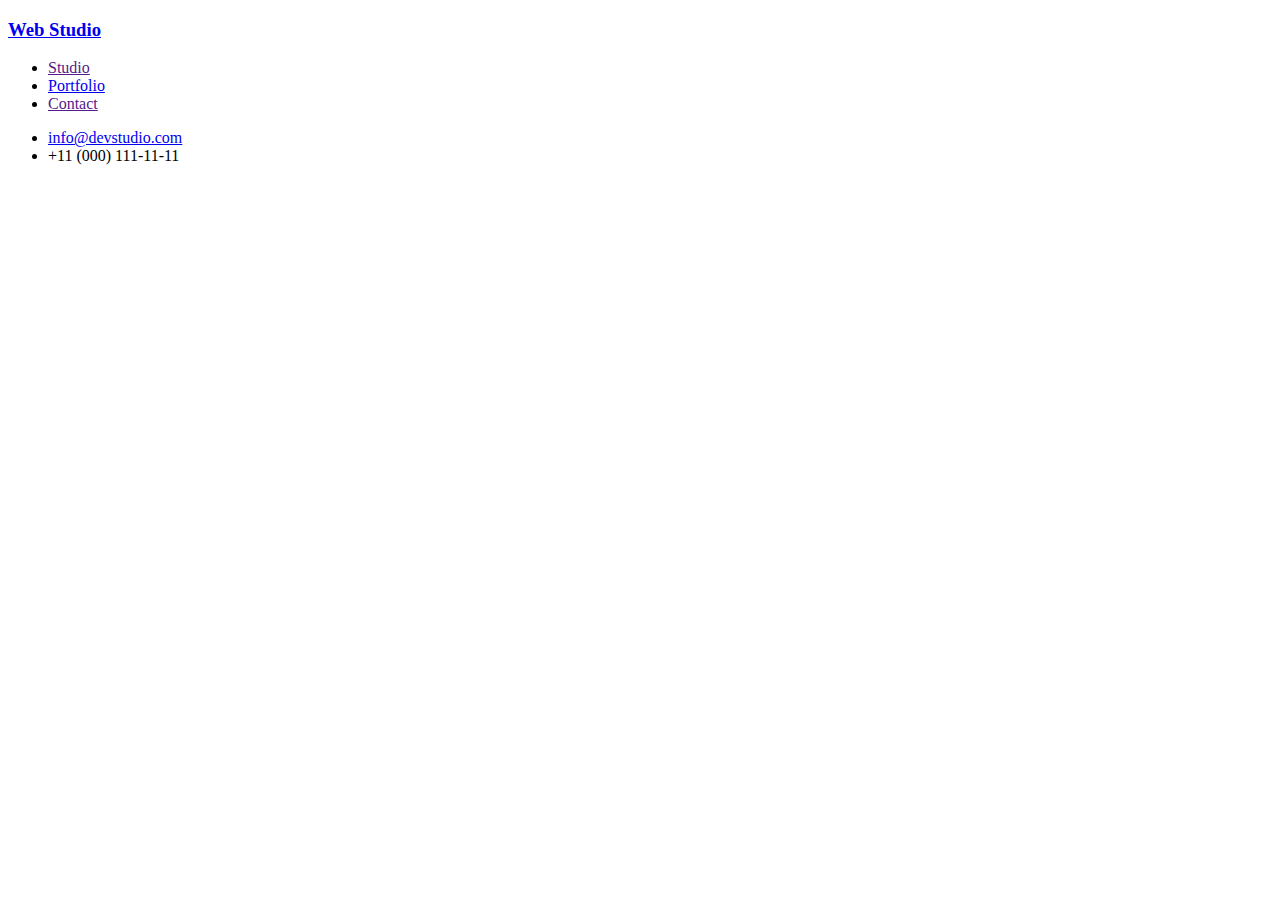
==== portfolio.html @ 4b51d445 "fin" ====
<!DOCTYPE html>
<html lang="en">
<head>
    <meta charset="UTF-8">
    <meta http-equiv="X-UA-Compatible" content="IE=edge">
    <meta name="viewport" content="width=device-width, initial-scale=1.0">
    <title>Portfolio</title>
</head>
<body>
    <header>
        <a href ="/">
        <h3> Web Studio</h3>
    </a>
        <ul>
            <li> <a href =""> Studio </a> </li>
            <li><a href ="/portfolio.html"> Portfolio </a></li>
            <li><a href =""> Contact </a></li>
        </ul>
        <ul>
        <li><a href ="info@devstudio.com">info@devstudio.com</a></li>
        <li>+11 (000) 111-11-11</li>
        </ul>
    </header>
</body>
</html>
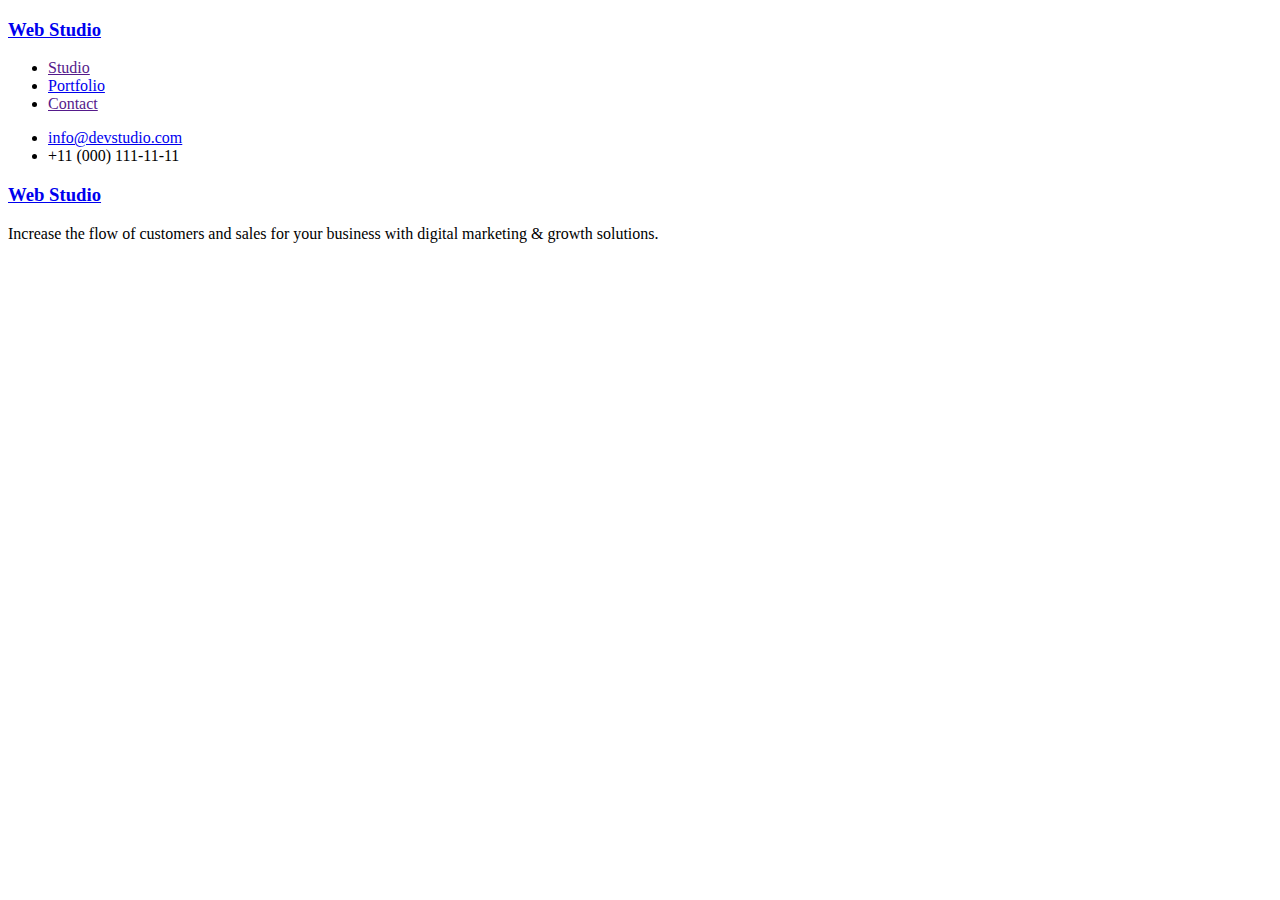
==== commit 58f24e1f: "footer update" ====
--- a/portfolio.html
+++ b/portfolio.html
@@ -21,5 +21,12 @@
         <li>+11 (000) 111-11-11</li>
         </ul>
     </header>
+    <footer>
+        <a href ="/">
+            <h3> Web Studio</h3>
+        </a>
+        <p> Increase the flow of customers and sales for your business 
+            with digital marketing & growth solutions.</p>
+    </footer>
 </body>
 </html>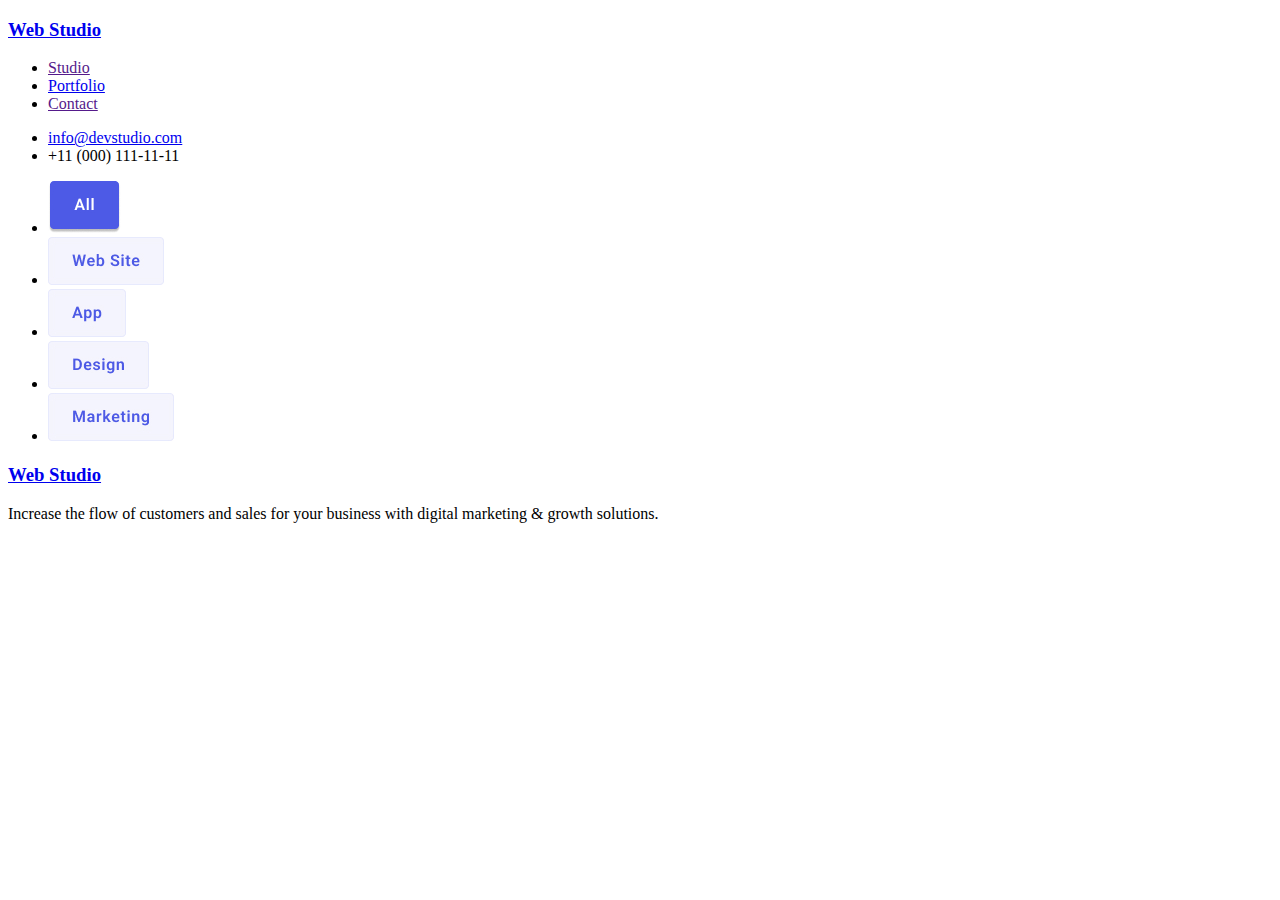
==== commit e8ba24ca: "another section" ====
--- a/portfolio.html
+++ b/portfolio.html
@@ -21,6 +21,17 @@
         <li>+11 (000) 111-11-11</li>
         </ul>
     </header>
+    <div>
+        <section>
+            <ul>
+                <li><img src = "./images/All.jpg" alt ="All"></li>
+                <li><img src = "./images/WebSite.jpg" alt ="WebSite"></li>
+                <li><img src = "./images/App.jpg" alt ="App"></li>
+                <li><img src = "./images/Design.jpg" alt ="Design"></li>
+                <li><img src = "./images/Marketing.jpg" alt ="Marketing"></li>
+            </ul>
+        </section>
+    </div>
     <footer>
         <a href ="/">
             <h3> Web Studio</h3>
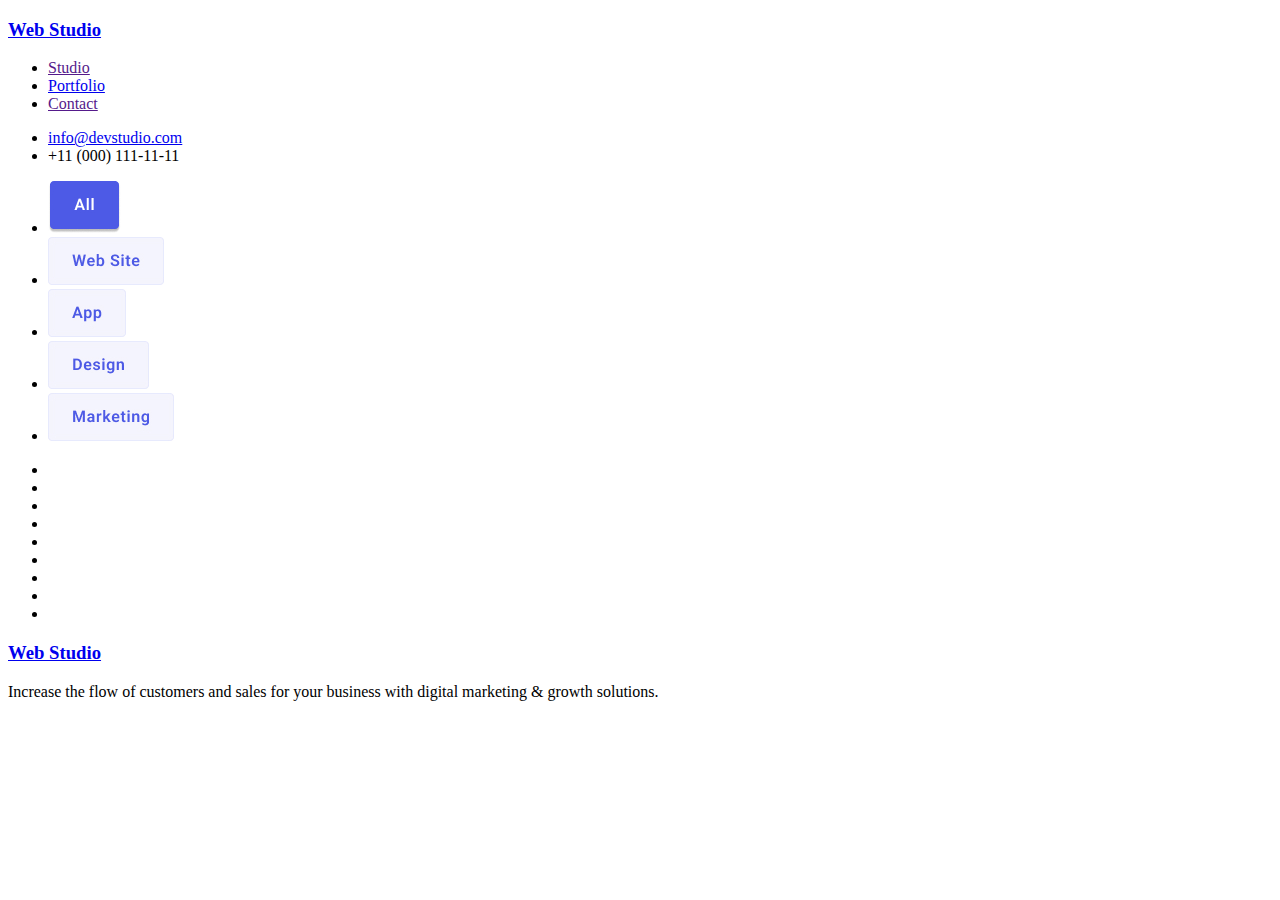
==== commit f0a2a4f9: "Portfolion fin(for now)" ====
--- a/portfolio.html
+++ b/portfolio.html
@@ -32,6 +32,19 @@
             </ul>
         </section>
     </div>
+    <section>
+        <ul>
+            <li></li>
+            <li></li>
+            <li></li>
+            <li></li>
+            <li></li>
+            <li></li>
+            <li></li>
+            <li></li>
+            <li></li>
+        </ul>
+    </section>
     <footer>
         <a href ="/">
             <h3> Web Studio</h3>
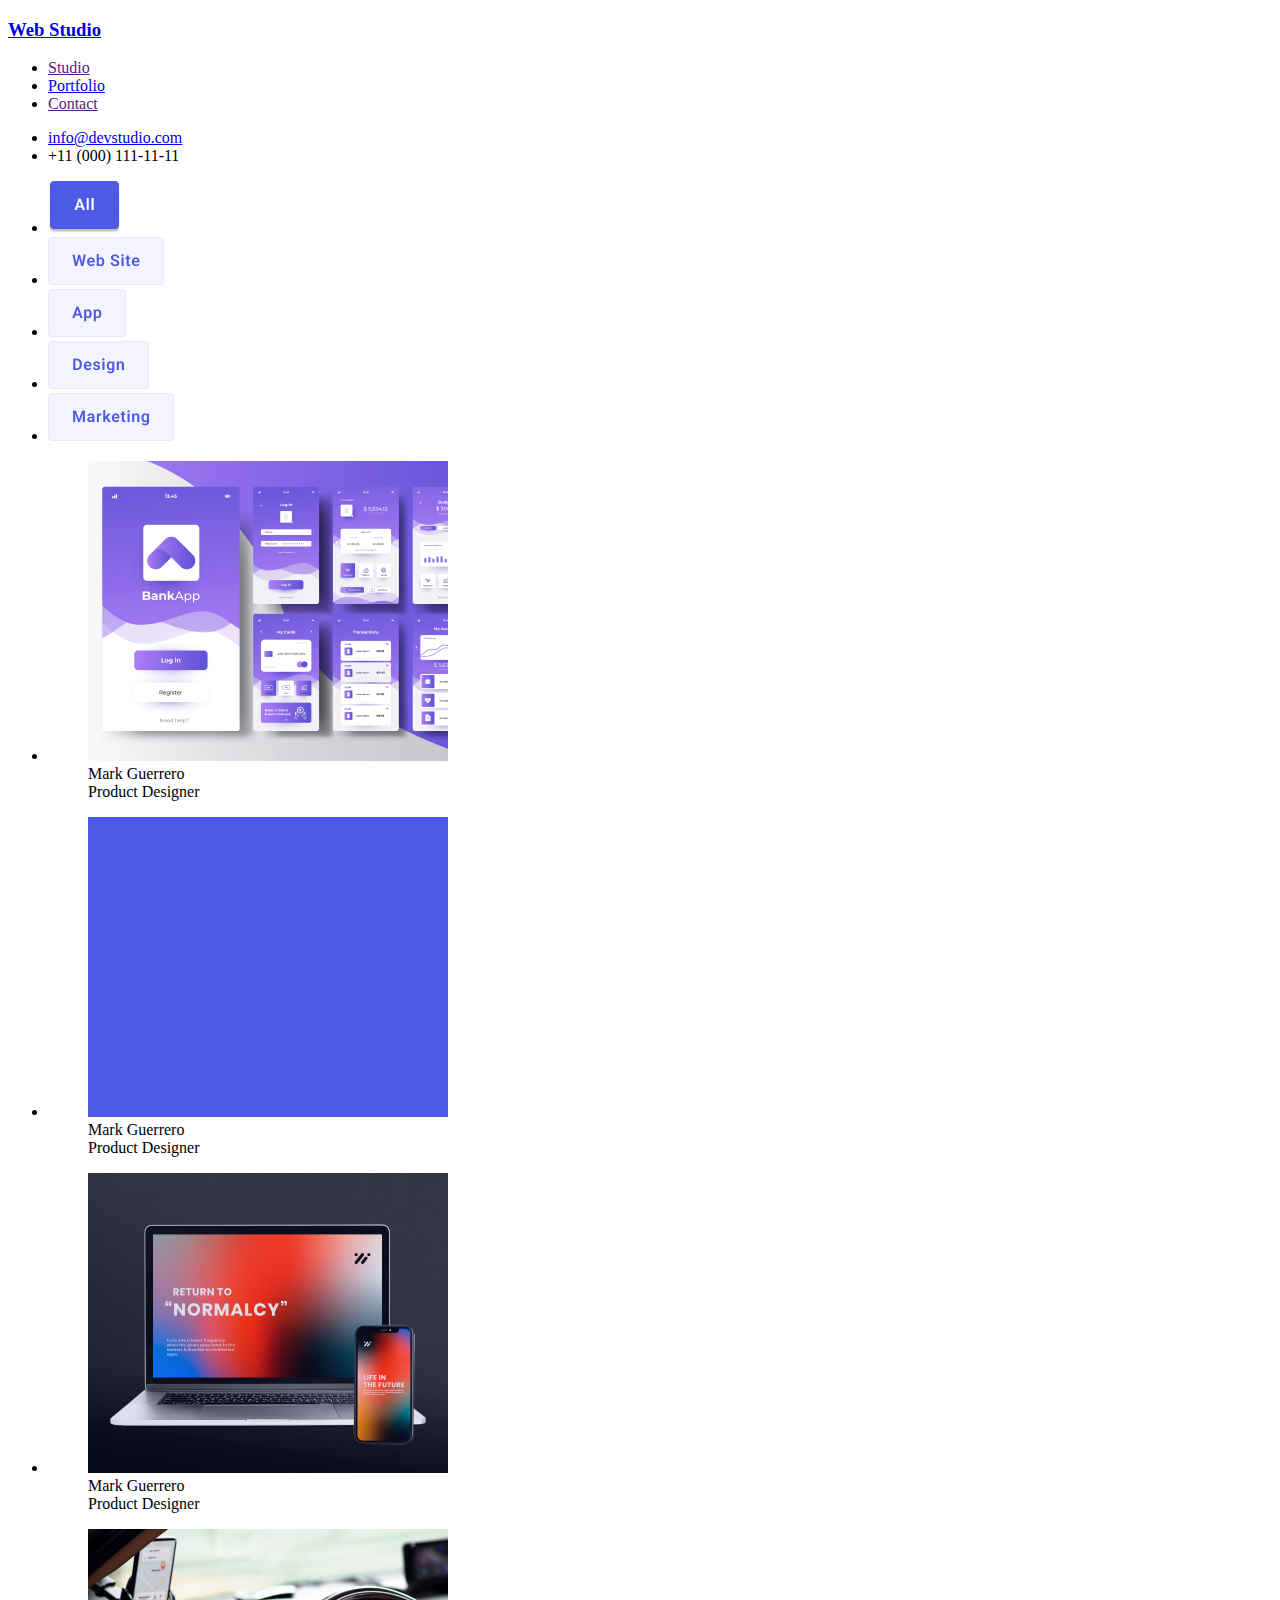
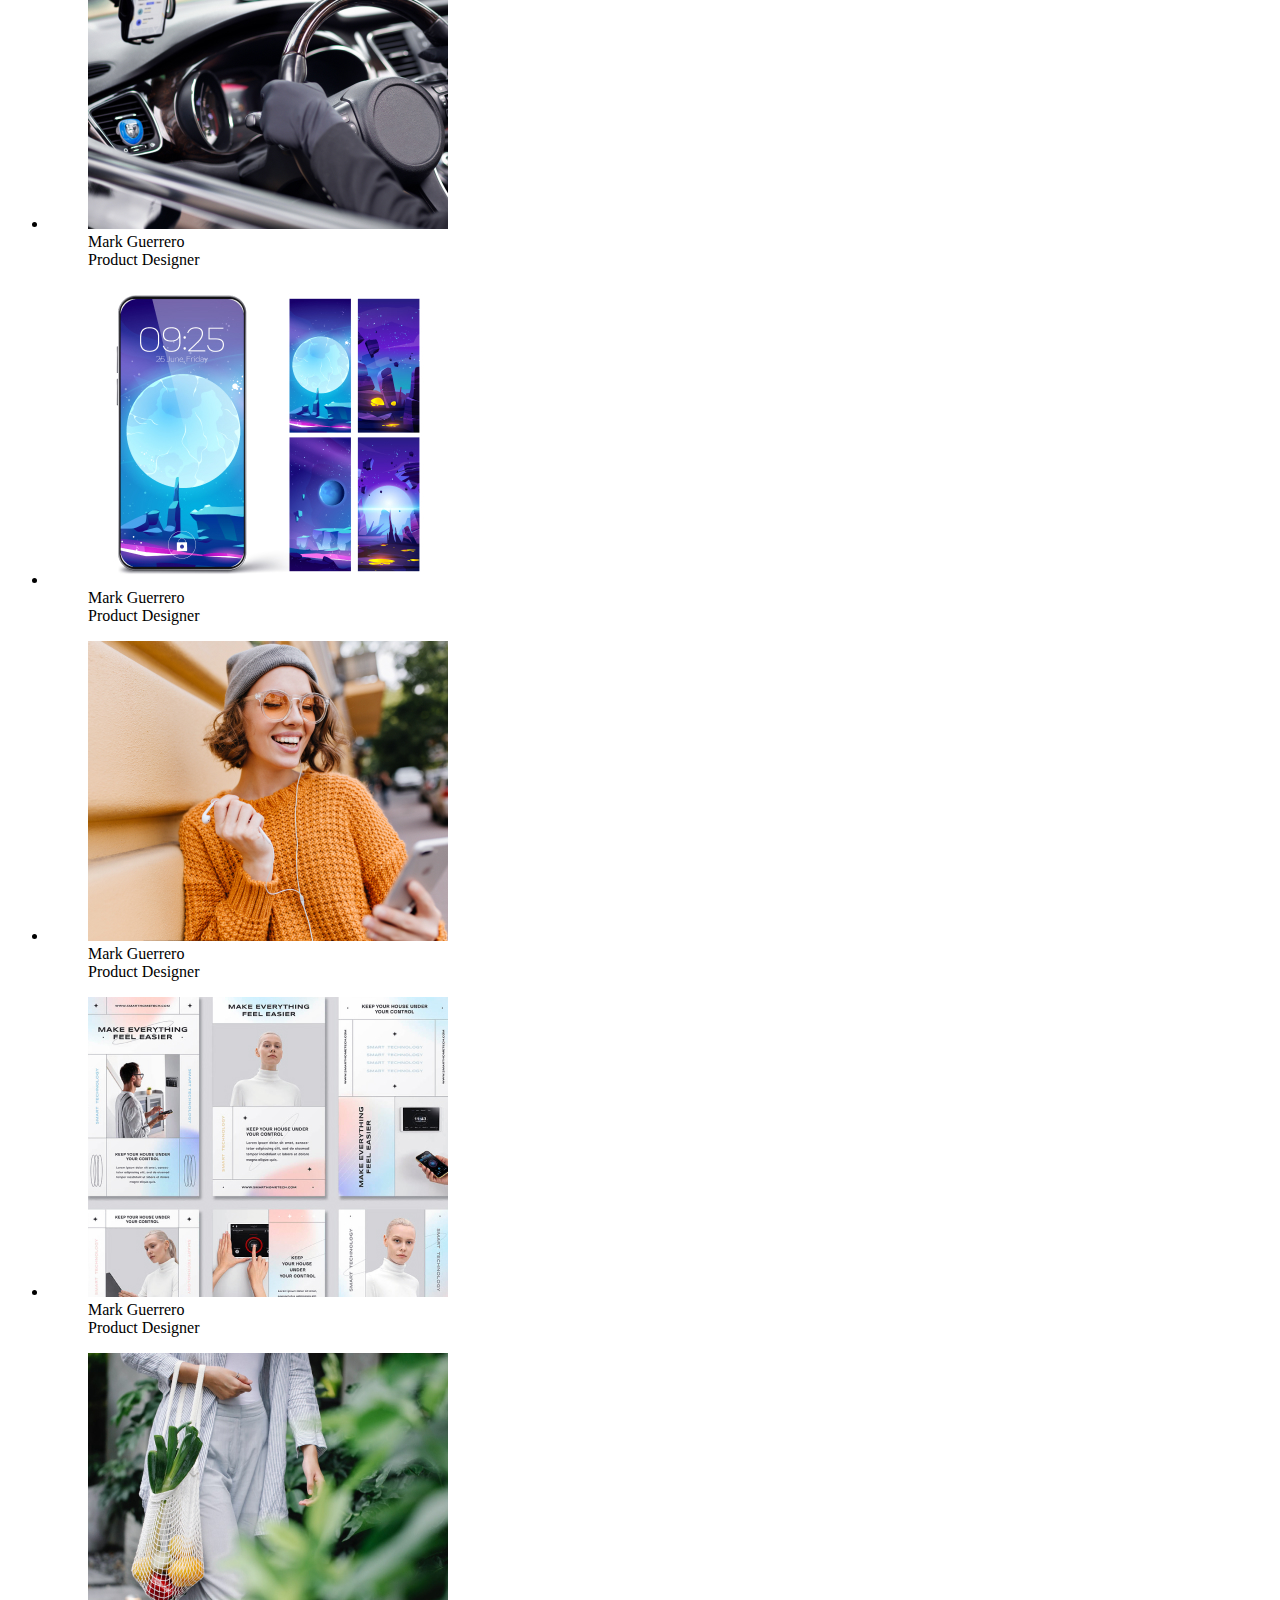
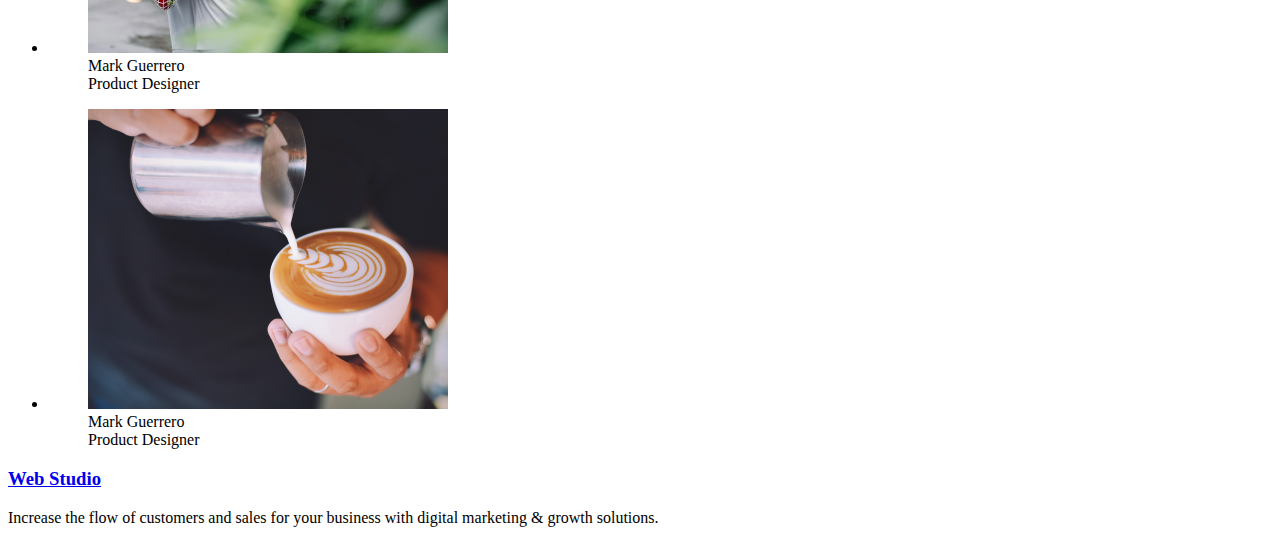
==== commit 31fde60e: "yet another fix for index.html teamcards..." ====
--- a/portfolio.html
+++ b/portfolio.html
@@ -34,15 +34,33 @@
     </div>
     <section>
         <ul>
-            <li></li>
-            <li></li>
-            <li></li>
-            <li></li>
-            <li></li>
-            <li></li>
-            <li></li>
-            <li></li>
-            <li></li>
+            <li><figure><img src = "./images/portf1.jpg" alt ="Image missing" width="360"> 
+                <figcaption>Mark Guerrero <br> Product Designer </figcaption>
+            </figure></li>
+            <li><figure><img src = "./images/portf2.jpg" alt ="Image missing" width="360"> 
+                <figcaption>Mark Guerrero <br> Product Designer </figcaption>
+            </figure></li>
+            <li><figure><img src = "./images/portf3.jpg" alt ="Image missing" width="360"> 
+                <figcaption>Mark Guerrero <br> Product Designer </figcaption>
+            </figure></li>
+            <li><figure><img src = "./images/portf4.jpg" alt ="Image missing" width="360"> 
+                <figcaption>Mark Guerrero <br> Product Designer </figcaption>
+            </figure></li>
+            <li><figure><img src = "./images/portf5.jpg" alt ="Image missing" width="360"> 
+                <figcaption>Mark Guerrero <br> Product Designer </figcaption>
+            </figure></li>
+            <li><figure><img src = "./images/portf6.jpg" alt ="Image missing" width="360"> 
+                <figcaption>Mark Guerrero <br> Product Designer </figcaption>
+            </figure></li>
+            <li><figure><img src = "./images/portf7.jpg" alt ="Image missing" width="360"> 
+                <figcaption>Mark Guerrero <br> Product Designer </figcaption>
+            </figure></li>
+            <li><figure><img src = "./images/portf8.jpg" alt ="Image missing" width="360"> 
+                <figcaption>Mark Guerrero <br> Product Designer </figcaption>
+            </figure></li>
+            <li><figure><img src = "./images/portf9.jpg" alt ="Image missing" width="360"> 
+                <figcaption>Mark Guerrero <br> Product Designer </figcaption>
+            </figure></li>
         </ul>
     </section>
     <footer>
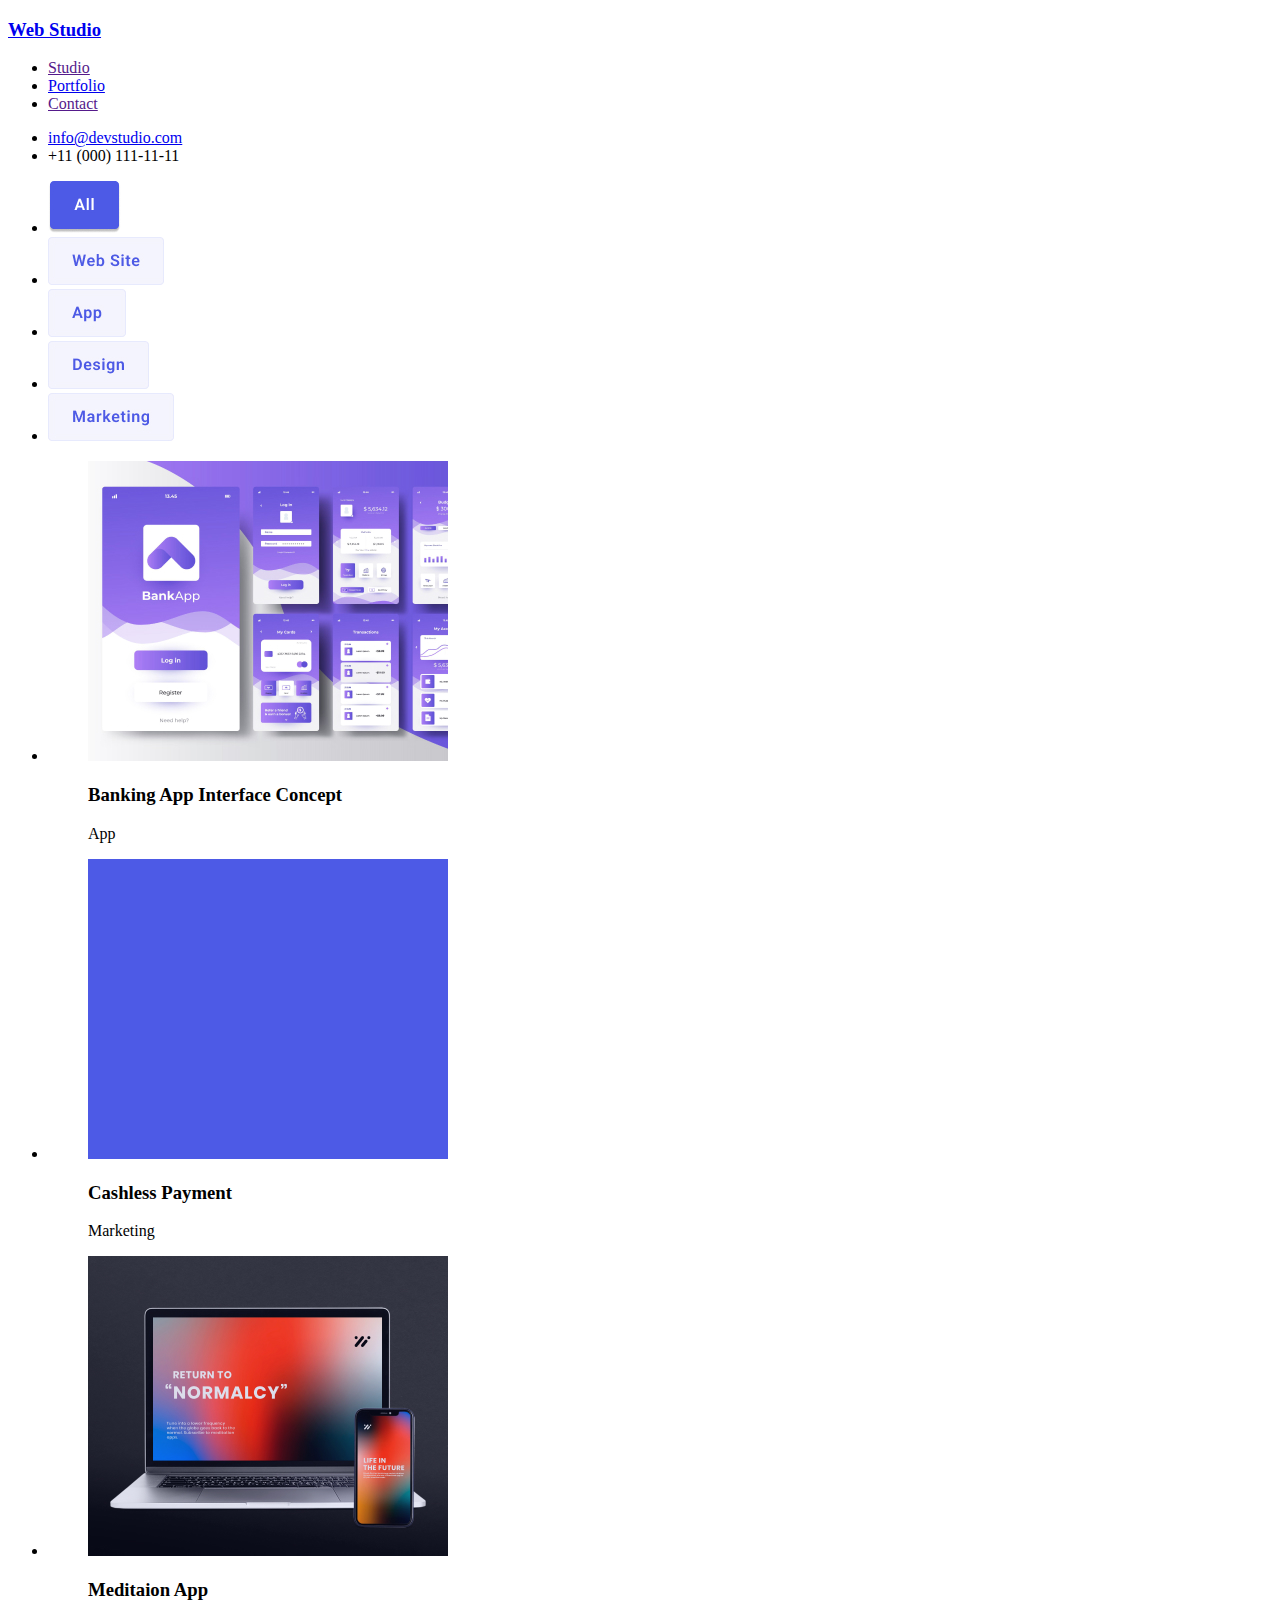
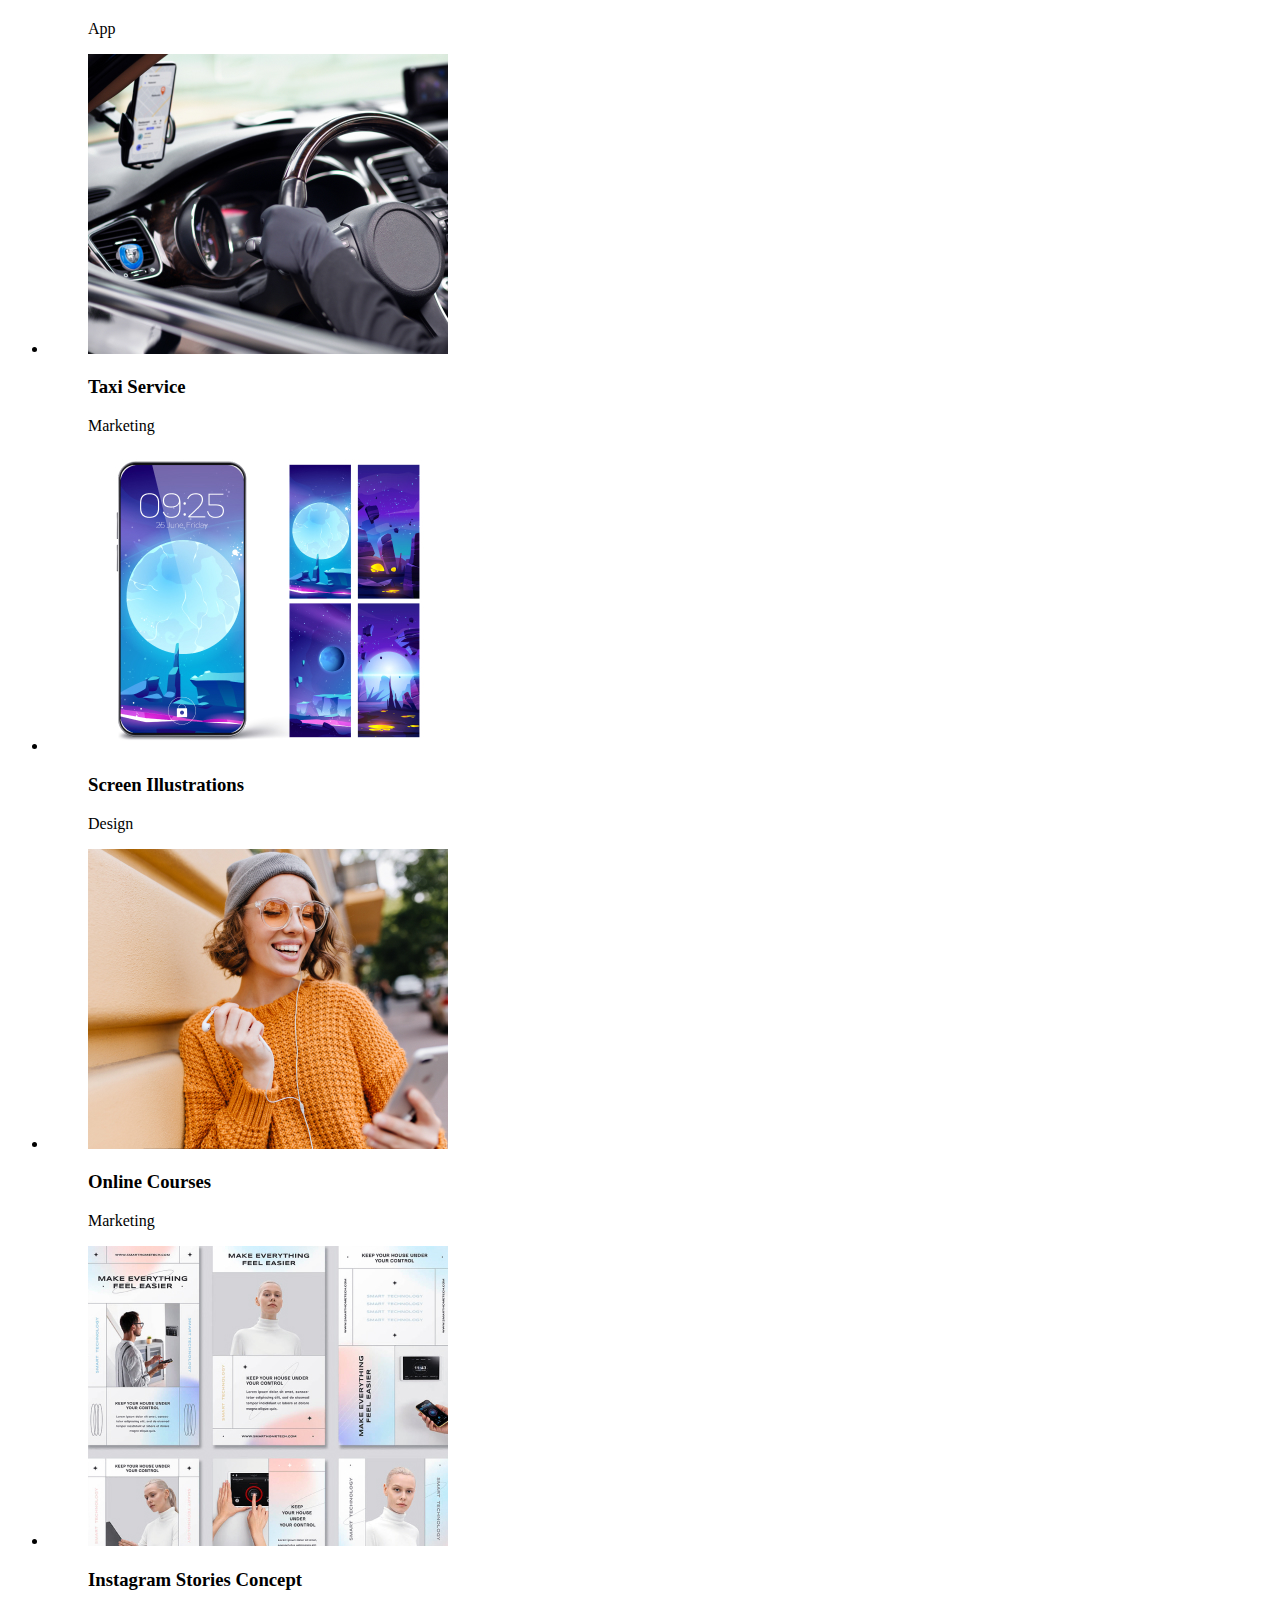
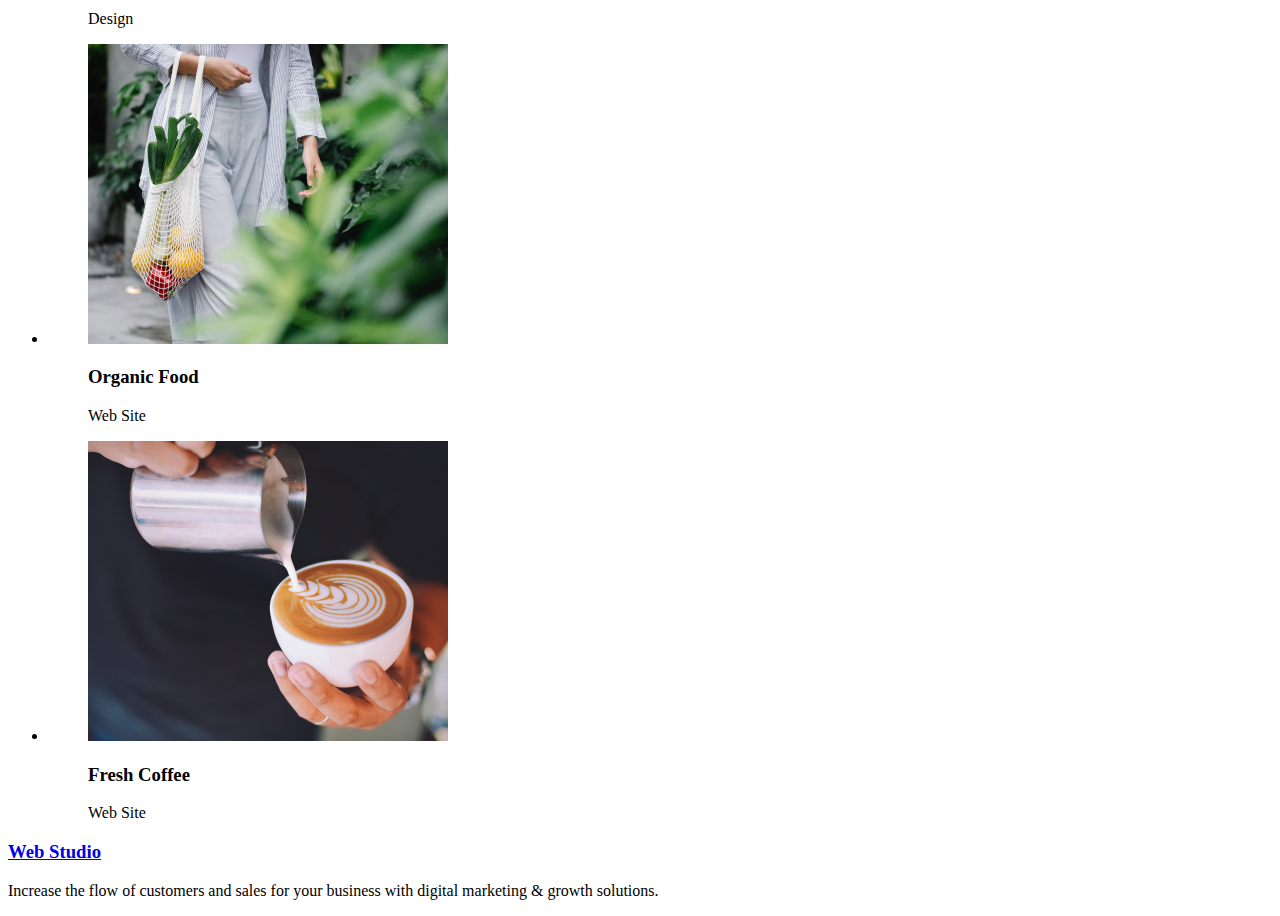
==== commit b948c259: "portfolio markup done" ====
--- a/portfolio.html
+++ b/portfolio.html
@@ -35,31 +35,31 @@
     <section>
         <ul>
             <li><figure><img src = "./images/portf1.jpg" alt ="Image missing" width="360"> 
-                <figcaption>Mark Guerrero <br> Product Designer </figcaption>
+                <figcaption><h3>Banking App Interface Concept</h3></figcaption> <figcaption>App</figcaption>
             </figure></li>
             <li><figure><img src = "./images/portf2.jpg" alt ="Image missing" width="360"> 
-                <figcaption>Mark Guerrero <br> Product Designer </figcaption>
+                <figcaption><h3>Cashless Payment</h3></figcaption> <figcaption>Marketing</figcaption>
             </figure></li>
             <li><figure><img src = "./images/portf3.jpg" alt ="Image missing" width="360"> 
-                <figcaption>Mark Guerrero <br> Product Designer </figcaption>
+                <figcaption><h3>Meditaion App</h3></figcaption> <figcaption>App</figcaption>
             </figure></li>
             <li><figure><img src = "./images/portf4.jpg" alt ="Image missing" width="360"> 
-                <figcaption>Mark Guerrero <br> Product Designer </figcaption>
+                <figcaption><h3>Taxi Service</h3></figcaption> <figcaption>Marketing</figcaption>
             </figure></li>
             <li><figure><img src = "./images/portf5.jpg" alt ="Image missing" width="360"> 
-                <figcaption>Mark Guerrero <br> Product Designer </figcaption>
+                <figcaption><h3>Screen Illustrations</h3></figcaption> <figcaption>Design</figcaption>
             </figure></li>
             <li><figure><img src = "./images/portf6.jpg" alt ="Image missing" width="360"> 
-                <figcaption>Mark Guerrero <br> Product Designer </figcaption>
+                <figcaption><h3>Online Courses</h3></figcaption> <figcaption>Marketing</figcaption>
             </figure></li>
             <li><figure><img src = "./images/portf7.jpg" alt ="Image missing" width="360"> 
-                <figcaption>Mark Guerrero <br> Product Designer </figcaption>
+                <figcaption><h3>Instagram Stories Concept</h3></figcaption> <figcaption>Design</figcaption>
             </figure></li>
             <li><figure><img src = "./images/portf8.jpg" alt ="Image missing" width="360"> 
-                <figcaption>Mark Guerrero <br> Product Designer </figcaption>
+                <figcaption><h3>Organic Food</h3></figcaption> <figcaption>Web Site</figcaption>
             </figure></li>
             <li><figure><img src = "./images/portf9.jpg" alt ="Image missing" width="360"> 
-                <figcaption>Mark Guerrero <br> Product Designer </figcaption>
+                <figcaption><h3>Fresh Coffee</h3></figcaption> <figcaption>Web Site</figcaption>
             </figure></li>
         </ul>
     </section>
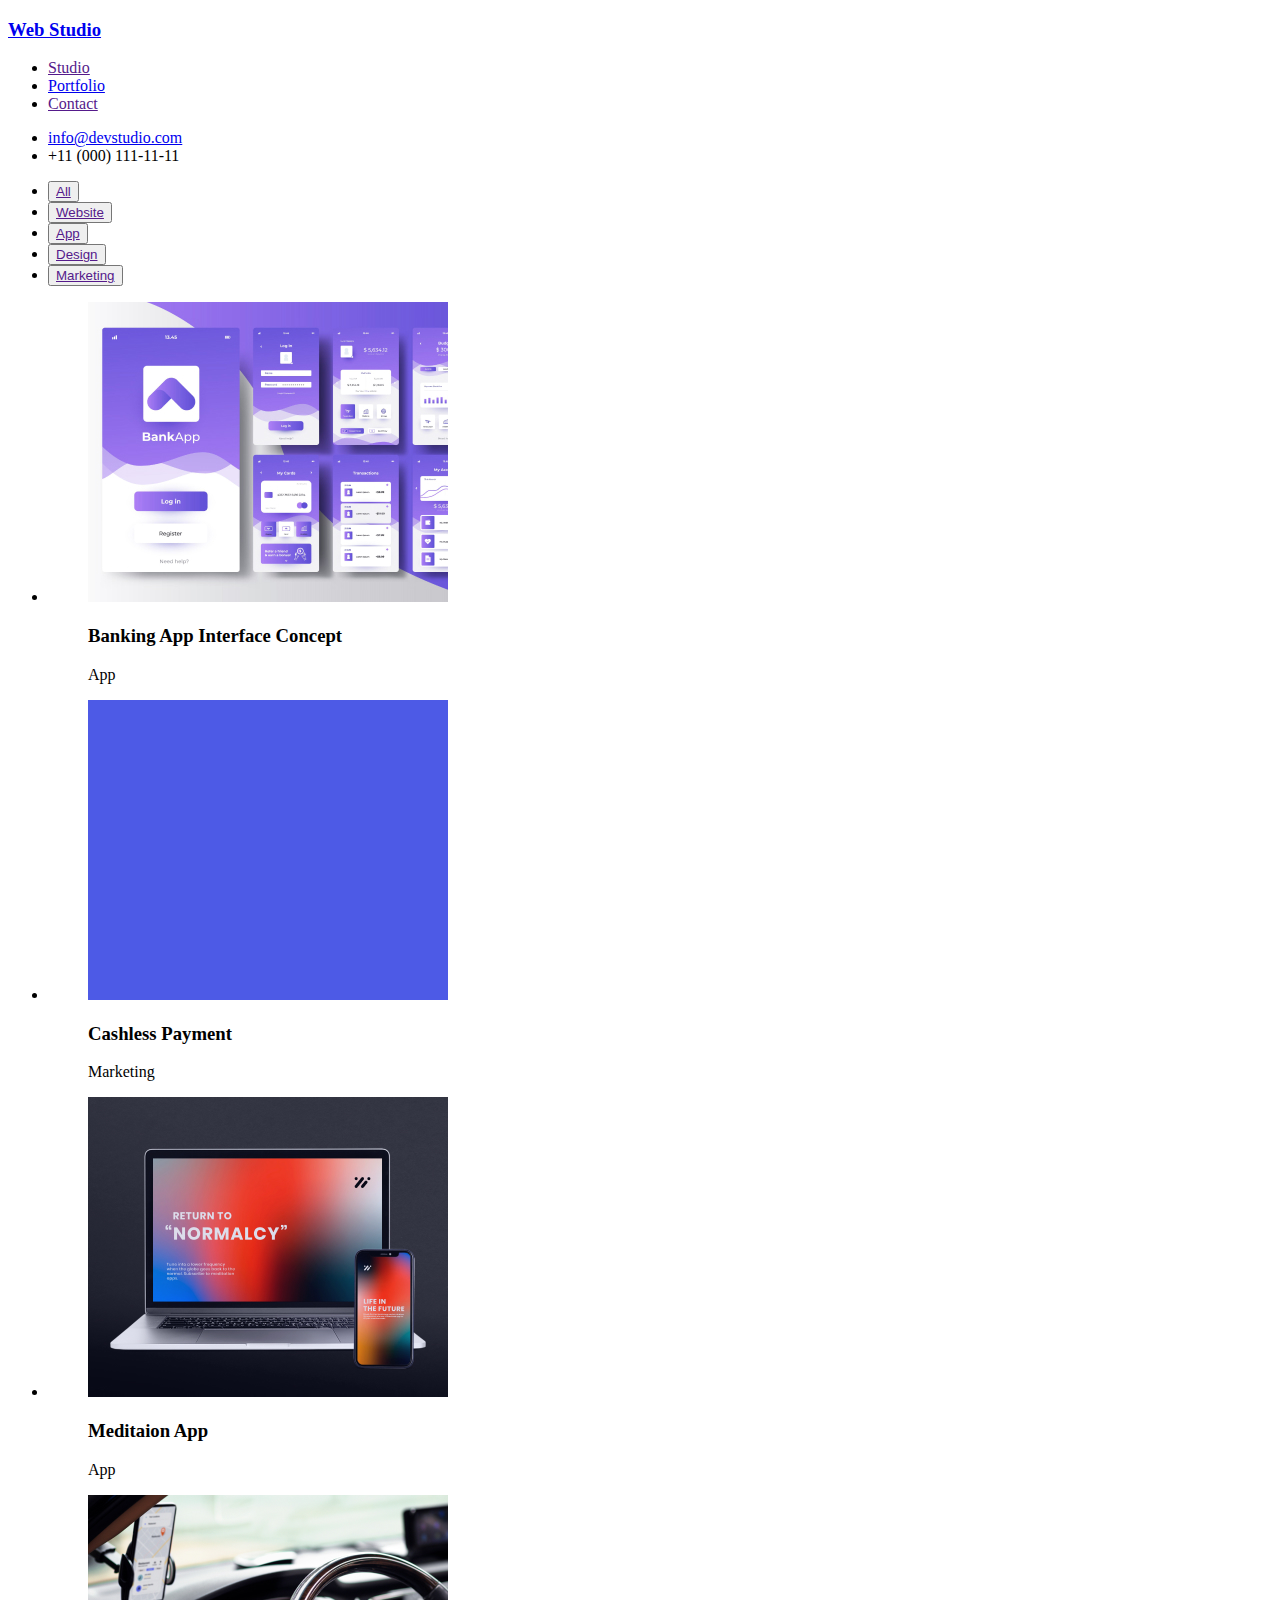
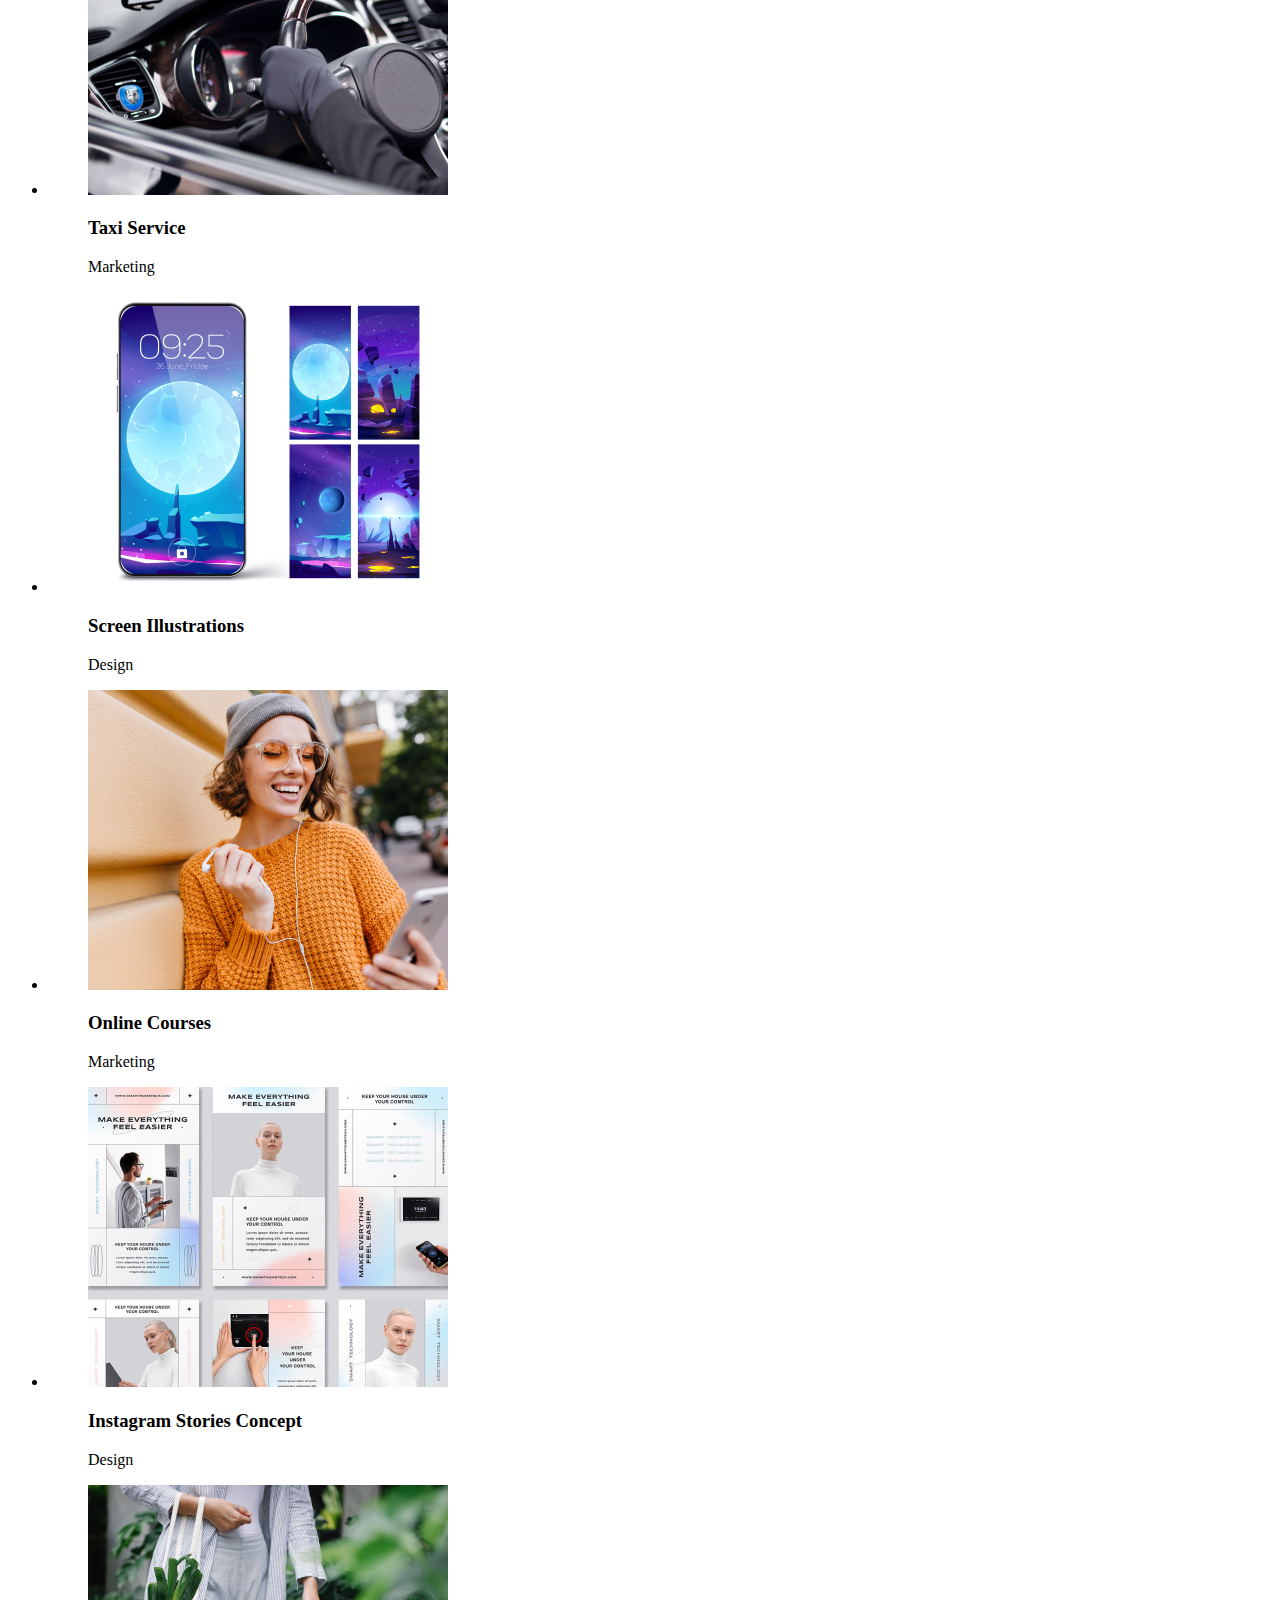
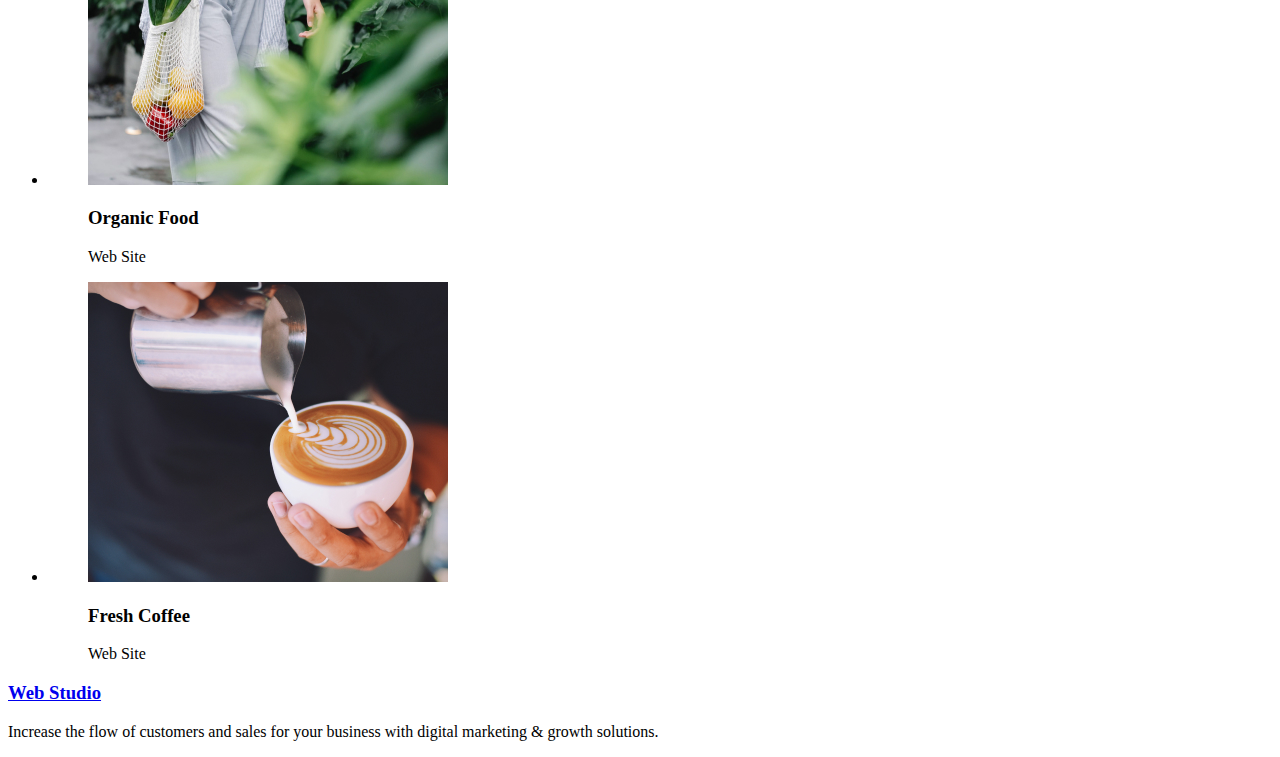
==== commit 68f12019: "nonsense" ====
--- a/portfolio.html
+++ b/portfolio.html
@@ -5,6 +5,7 @@
     <meta http-equiv="X-UA-Compatible" content="IE=edge">
     <meta name="viewport" content="width=device-width, initial-scale=1.0">
     <title>Portfolio</title>
+    <link rel="stylesheet" href="styles.css">
 </head>
 <body>
     <header>
@@ -24,11 +25,11 @@
     <div>
         <section>
             <ul>
-                <li><img src = "./images/All.jpg" alt ="All"></li>
-                <li><img src = "./images/WebSite.jpg" alt ="WebSite"></li>
-                <li><img src = "./images/App.jpg" alt ="App"></li>
-                <li><img src = "./images/Design.jpg" alt ="Design"></li>
-                <li><img src = "./images/Marketing.jpg" alt ="Marketing"></li>
+                <li><button><a href="" >All</a></button></li>
+                <li><button><a href="" >Website</a></button></li>
+                <li><button><a href="" >App</a></button></li>
+                <li><button><a href="" >Design</a></button></li>
+                <li><button><a href="" >Marketing</a></button></li>
             </ul>
         </section>
     </div>
--- a/styles.css
+++ b/styles.css
@@ -0,0 +1,3 @@
+.a .h2{
+    display: inline;
+}